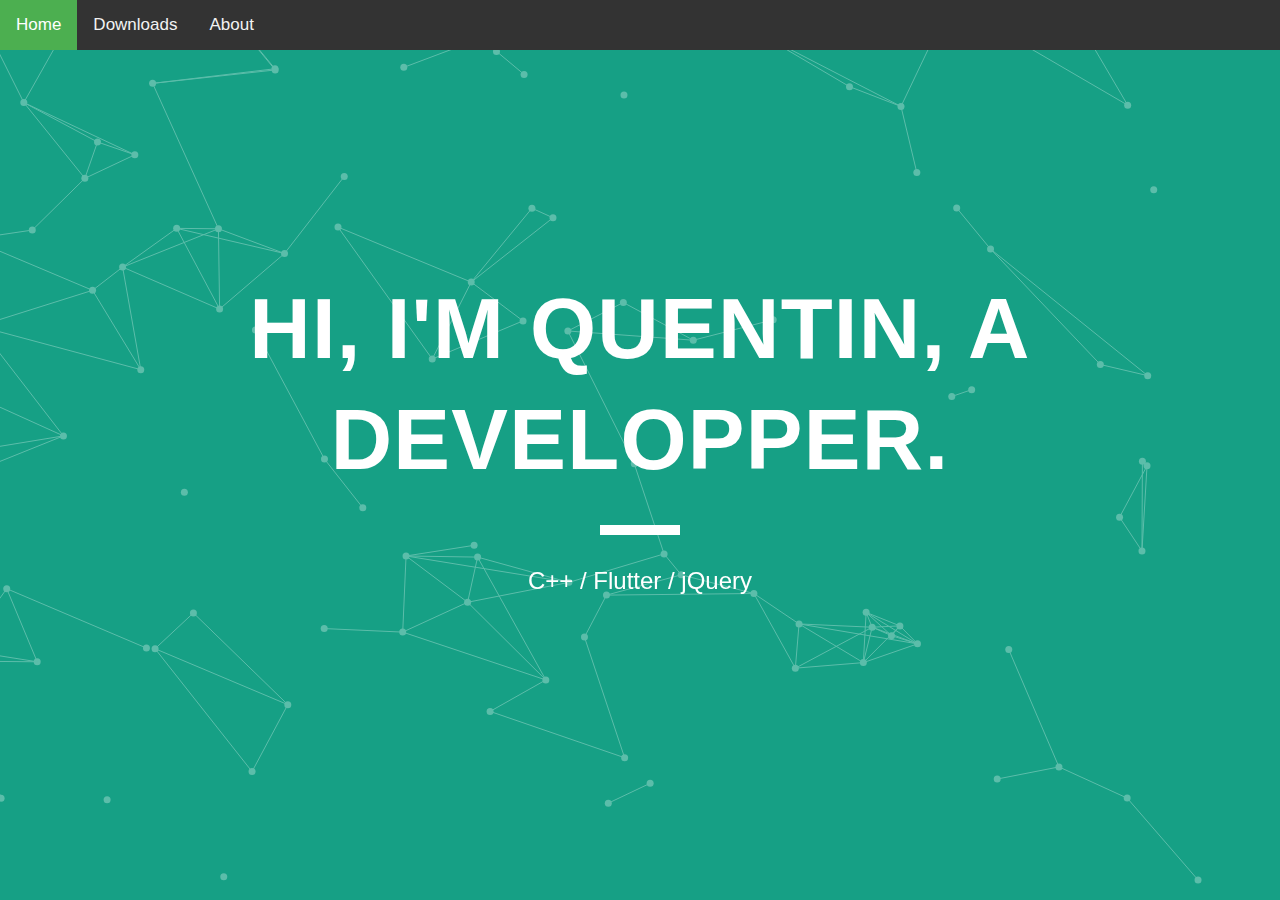
==== index.html @ 6c9097e9 "First commit, start project, Home page !!!" ====
<!DOCTYPE html>
<html>
    <head>
        <title>QK | Developper</title>
    	<link rel="icon" href="images/favicon.png" type="image/png" />
	<meta name="viewport" content="width=device-width, initial-scale=1">
	<script type='text/javascript' src='scriptJS/jquery.particleground.js'></script>
	<script type='text/javascript' src='scriptJS/mainParticule.js'></script>
	<link rel="stylesheet" href="styleCSS/mainStyle.css">
    </head>
    <body>
        <div class="topnav" id="myTopnav">
  		<a href="#home" class="active">Home</a>
  		<a href="#downloads">Downloads</a>
  		<a href="#about">About</a>
  		</a>
	</div>
	<div id="particles">
  		<div id="intro">
			<h1>Hi, I'm Quentin, a developper.</h1>
			<p>C++ / Flutter / jQuery</p>
  		</div>
	</div>
   </body>
</html>
---- styleCSS/mainStyle.css ----
html, body, div, span, applet, object, iframe,
h1, h2, h3, h4, h5, h6, p, blockquote, pre,
a, abbr, acronym, address, big, cite, code,
del, dfn, em, img, ins, kbd, q, s, samp,
small, strike, strong, sub, sup, tt, var,
b, u, i, center,
dl, dt, dd, ol, ul, li,
fieldset, form, label, legend,
table, caption, tbody, tfoot, thead, tr, th, td,
article, aside, canvas, details, embed,
figure, figcaption, footer, header, hgroup,
menu, nav, output, ruby, section, summary,
time, mark, audio, video {
  margin: 0;
  padding: 0;
  border: 0;
  font-size: 100%;
  font: inherit;
  vertical-align: baseline;
}
article, aside, details, figcaption, figure,
footer, header, hgroup, menu, nav, section {
  display: block;
}
body {
  line-height: 1;
}
ol, ul {
  list-style: none;
}
blockquote, q {
  quotes: none;
}
blockquote:before, blockquote:after,
q:before, q:after {
  content: '';
  content: none;
}
table {
  border-collapse: collapse;
  border-spacing: 0;
}

/* particleground demo */

* {
  -webkit-box-sizing: border-box;
     -moz-box-sizing: border-box;
          box-sizing: border-box;
}

html, body {
  width: 100%;
  height: 100%;
  overflow: hidden;
}

body {
  background: #16a085;
  font-family: 'Montserrat', sans-serif;
  color: #fff;
  line-height: 1.3;
  -webkit-font-smoothing: antialiased;
}

#particles {
  width: 100%;
  height: 100%;
  overflow: hidden;
}

#intro {
  position: absolute;
  left: 0;
  top: 50%;
  padding: 0 20px;
  width: 100%;
  text-align: center;
}
h1 {
  text-transform: uppercase;
  font-size: 85px;
  font-weight: 700;
  letter-spacing: 0.015em;
}
h1::after {
  content: '';
  width: 80px;
  display: block;
  background: #fff;
  height: 10px;
  margin: 30px auto;
  line-height: 1.1;
}
p {
  margin: 0 0 30px 0;
  font-size: 24px;
}
.btn {
  display: inline-block;
  padding: 15px 30px;
  border: 2px solid #fff;
  text-transform: uppercase;
  letter-spacing: 0.015em;
  font-size: 18px;
  font-weight: 700;
  line-height: 1;
  color: #fff;
  text-decoration: none;
  -webkit-transition: all 0.4s;
     -moz-transition: all 0.4s;
       -o-transition: all 0.4s;
          transition: all 0.4s;
}
.btn:hover {
  color: #005544;
  border-color: #005544;
}

@media only screen and (max-width: 1000px) {
  h1 {
    font-size: 70px;
  }
}

@media only screen and (max-width: 800px) {
  h1 {
    font-size: 48px;
  }
  h1::after {
    height: 8px;
  }
}

@media only screen and (max-width: 568px) {
  #intro {
    padding: 0 10px;
  }
  h1 {
    font-size: 30px;
  }
  h1::after {
    height: 6px;
  }
  p {
    font-size: 18px;
  }
  .btn {
    font-size: 16px;
  }
}

@media only screen and (max-width: 320px) {
  h1 {
    font-size: 28px;
  }
  h1::after {
    height: 4px;
  }
}

.topnav {
  list-style-type: none;
  margin: 0;
  padding: 0;
  overflow: hidden;
  background-color: #333;
  position: fixed;
  top: 0;
  width: 100%;
}

.topnav a {
  float: left;
  display: block;
  color: #f2f2f2;
  text-align: center;
  padding: 14px 16px;
  text-decoration: none;
  font-size: 17px;
}

.topnav a:hover {
  background-color: #ddd;
  color: black;
}

.topnav a.active {
  background-color: #4CAF50;
  color: white;
}

.topnav .icon {
  display: none;
}

@media screen and (max-width: 600px) {
  .topnav a:not(:first-child) {display: none;}
  .topnav a.icon {
    float: right;
    display: block;
  }
}

@media screen and (max-width: 600px) {
  .topnav.responsive {position: relative;}
  .topnav.responsive .icon {
    position: absolute;
    right: 0;
    top: 0;
  }
  .topnav.responsive a {
    float: none;
    display: block;
    text-align: left;
  }
}
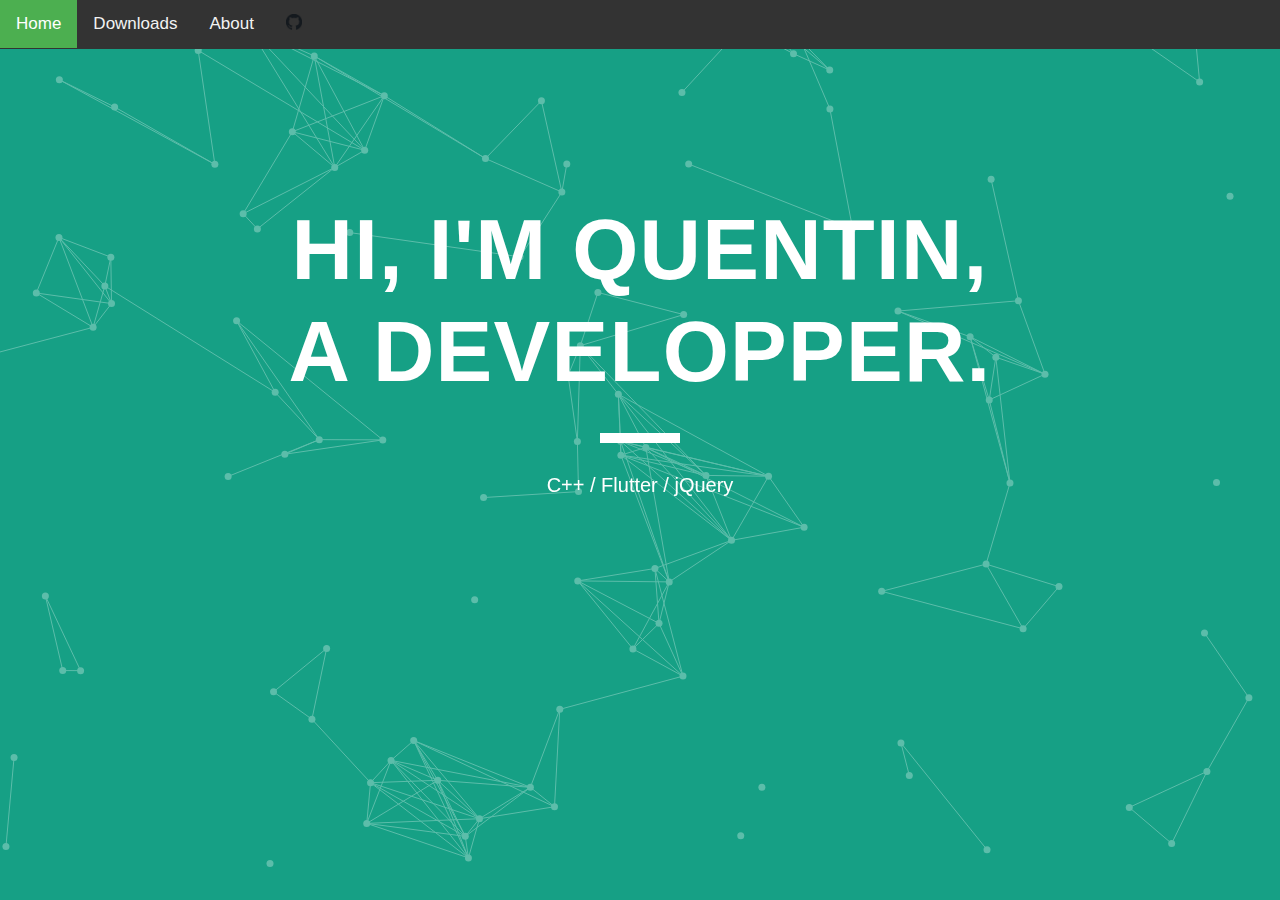
==== commit fefe73e7: "GitHub link" ====
--- a/index.html
+++ b/index.html
@@ -10,16 +10,17 @@
     </head>
     <body>
         <div class="topnav" id="myTopnav">
-  		<a href="#home" class="active">Home</a>
-  		<a href="#downloads">Downloads</a>
-  		<a href="#about">About</a>
-  		</a>
-	</div>
-	<div id="particles">
-  		<div id="intro">
-			<h1>Hi, I'm Quentin, a developper.</h1>
-			<p>C++ / Flutter / jQuery</p>
-  		</div>
-	</div>
+			<a href="#home" class="active">Home</a>
+			<a href="#downloads">Downloads</a>
+			<a href="#about">About</a>
+			<a href="https://github.com/Kiwki"><img alt="My GitHub" src="images/githubIcone.png" height="16"></a>
+		</div>
+		<div id="particles">
+			<div id="intro">
+				<h1>Hi, I'm Quentin,<br>
+				a developper.</h1>
+				<p>C++ / Flutter / jQuery</p>
+			</div>
+		</div>
    </body>
 </html>
--- a/styleCSS/mainStyle.css
+++ b/styleCSS/mainStyle.css
@@ -59,7 +59,7 @@
   background: #16a085;
   font-family: 'Montserrat', sans-serif;
   color: #fff;
-  line-height: 1.3;
+  line-height: 1.2;
   -webkit-font-smoothing: antialiased;
 }
 
@@ -72,7 +72,7 @@
 #intro {
   position: absolute;
   left: 0;
-  top: 50%;
+  top: 40%;
   padding: 0 20px;
   width: 100%;
   text-align: center;
@@ -93,8 +93,8 @@
   line-height: 1.1;
 }
 p {
-  margin: 0 0 30px 0;
-  font-size: 24px;
+  margin: 0 0 25px 0;
+  font-size: 20px;
 }
 .btn {
   display: inline-block;
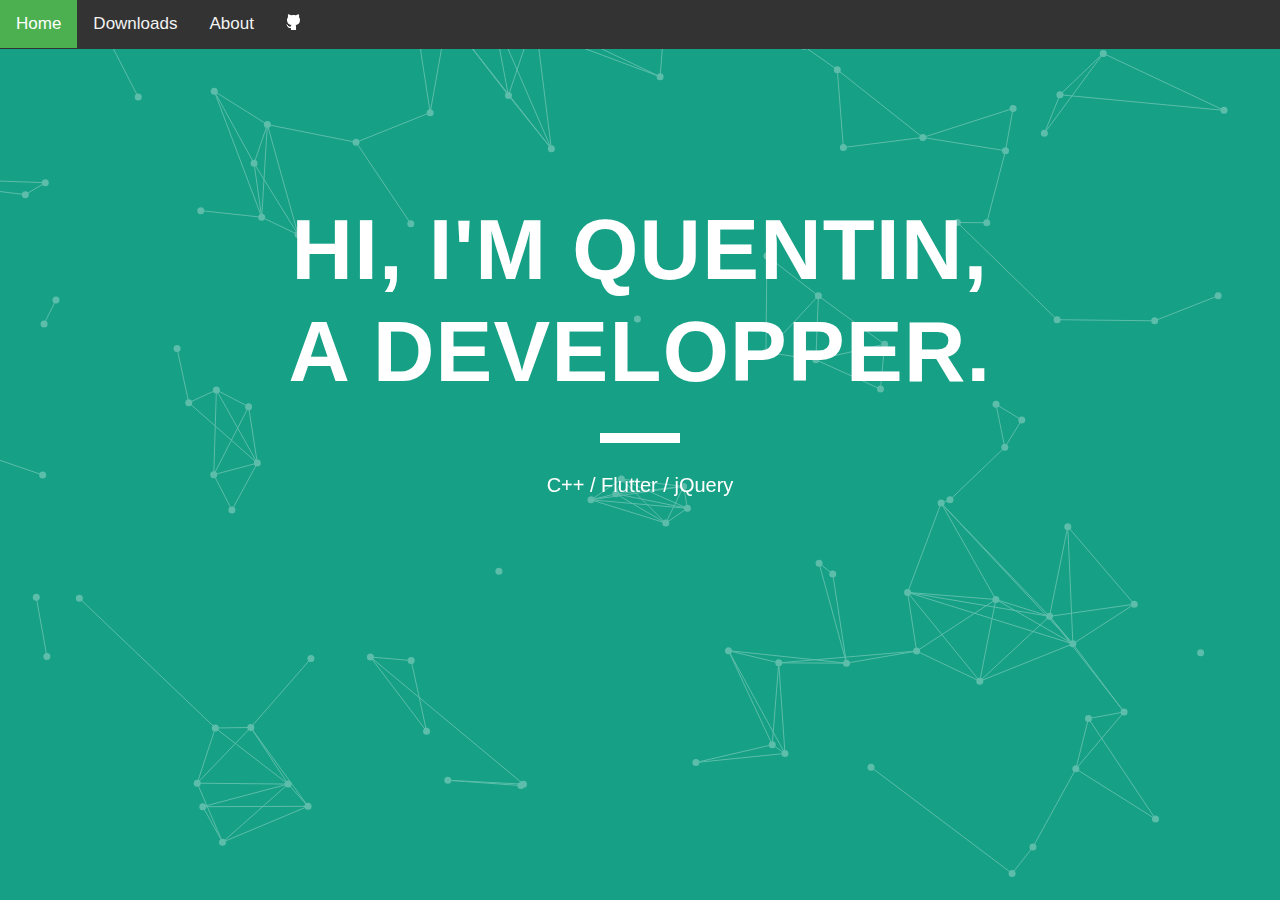
==== commit c71ebe3f: "add downloads and about page" ====
--- a/index.html
+++ b/index.html
@@ -10,9 +10,9 @@
     </head>
     <body>
         <div class="topnav" id="myTopnav">
-			<a href="#home" class="active">Home</a>
-			<a href="#downloads">Downloads</a>
-			<a href="#about">About</a>
+			<a href="index.html" class="active">Home</a>
+			<a href="downloads/index.html">Downloads</a>
+			<a href="about/index.html">About</a>
 			<a href="https://github.com/Kiwki"><img alt="My GitHub" src="images/githubIcone.png" height="16"></a>
 		</div>
 		<div id="particles">
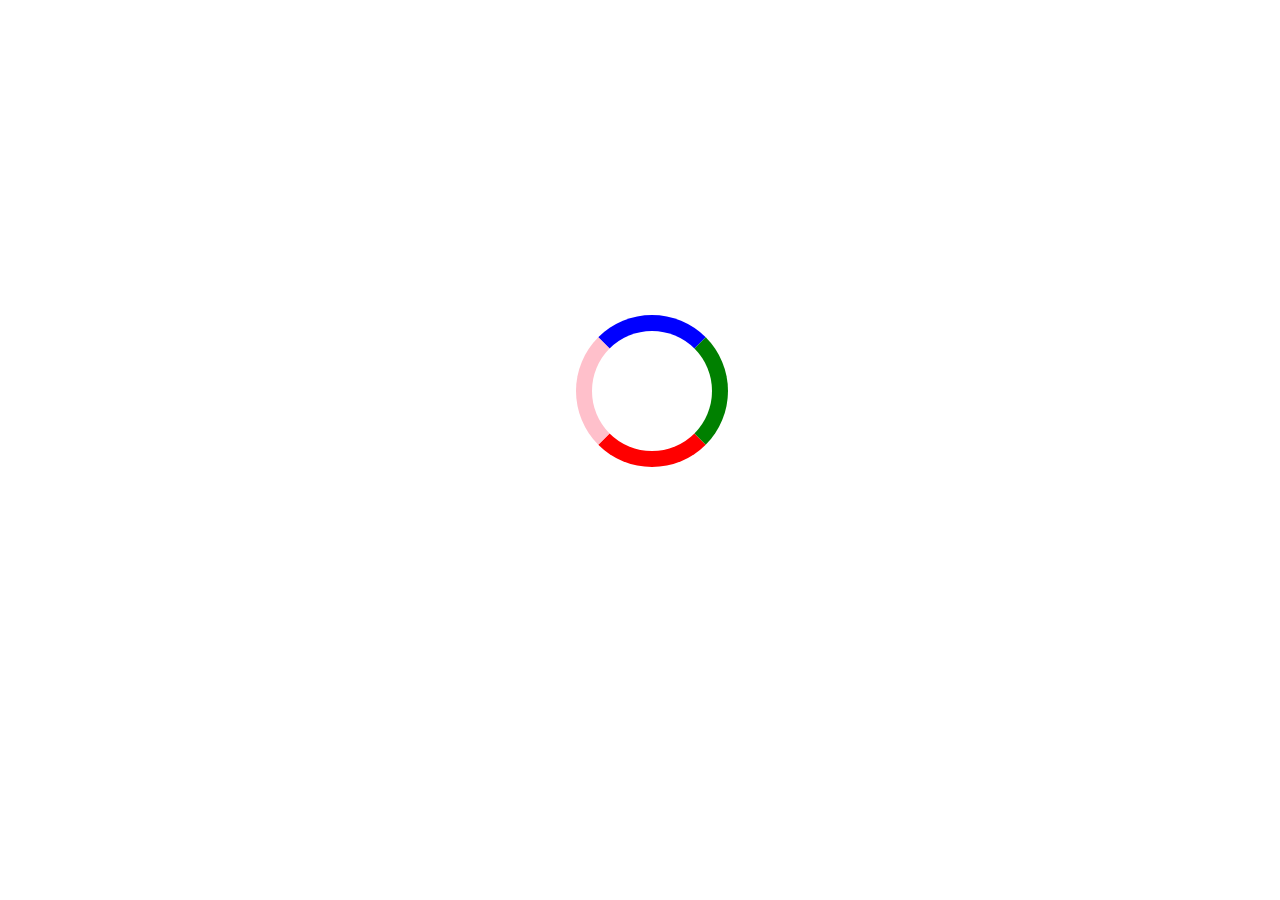
==== commit 582d7ef8: "Loading page, dloads and about page" ====
--- a/index.html
+++ b/index.html
@@ -1,26 +1,44 @@
 <!DOCTYPE html>
 <html>
-    <head>
-        <title>QK | Developper</title>
-    	<link rel="icon" href="images/favicon.png" type="image/png" />
-	<meta name="viewport" content="width=device-width, initial-scale=1">
-	<script type='text/javascript' src='scriptJS/jquery.particleground.js'></script>
-	<script type='text/javascript' src='scriptJS/mainParticule.js'></script>
-	<link rel="stylesheet" href="styleCSS/mainStyle.css">
-    </head>
-    <body>
-        <div class="topnav" id="myTopnav">
-			<a href="index.html" class="active">Home</a>
-			<a href="downloads/index.html">Downloads</a>
-			<a href="about/index.html">About</a>
-			<a href="https://github.com/Kiwki"><img alt="My GitHub" src="images/githubIcone.png" height="16"></a>
-		</div>
-		<div id="particles">
-			<div id="intro">
-				<h1>Hi, I'm Quentin,<br>
-				a developper.</h1>
-				<p>C++ / Flutter / jQuery</p>
-			</div>
-		</div>
+   <head>
+		<title>Loading page</title>
+		<meta http-equiv = "refresh" content = "2; url = https://lies-app.com/home.html" />
+		<style>
+			div {
+				height: 200px;
+				width: 400px;
+				background: none;
+
+				position: fixed;
+				top: 35%;
+				left: 45%;
+			}
+
+			.loader {
+				border: 16px solid #f3f3f3;
+				border-radius: 50%;
+				border-top: 16px solid blue;
+				border-right: 16px solid green;
+				border-bottom: 16px solid red;
+				border-left: 16px solid pink;
+				width: 120px;
+				height: 120px;
+				-webkit-animation: spin 2s linear infinite;
+				animation: spin 2s linear infinite;
+			}
+			
+			@-webkit-keyframes spin {
+				0% { -webkit-transform: rotate(0deg); }
+				100% { -webkit-transform: rotate(360deg); }
+			}
+
+			@keyframes spin {
+				0% { transform: rotate(0deg); }
+				100% { transform: rotate(360deg); }
+			}
+		</style>
+   </head>
+   <body>
+		<center><div class="loader"></div></center>
    </body>
-</html>
+</html>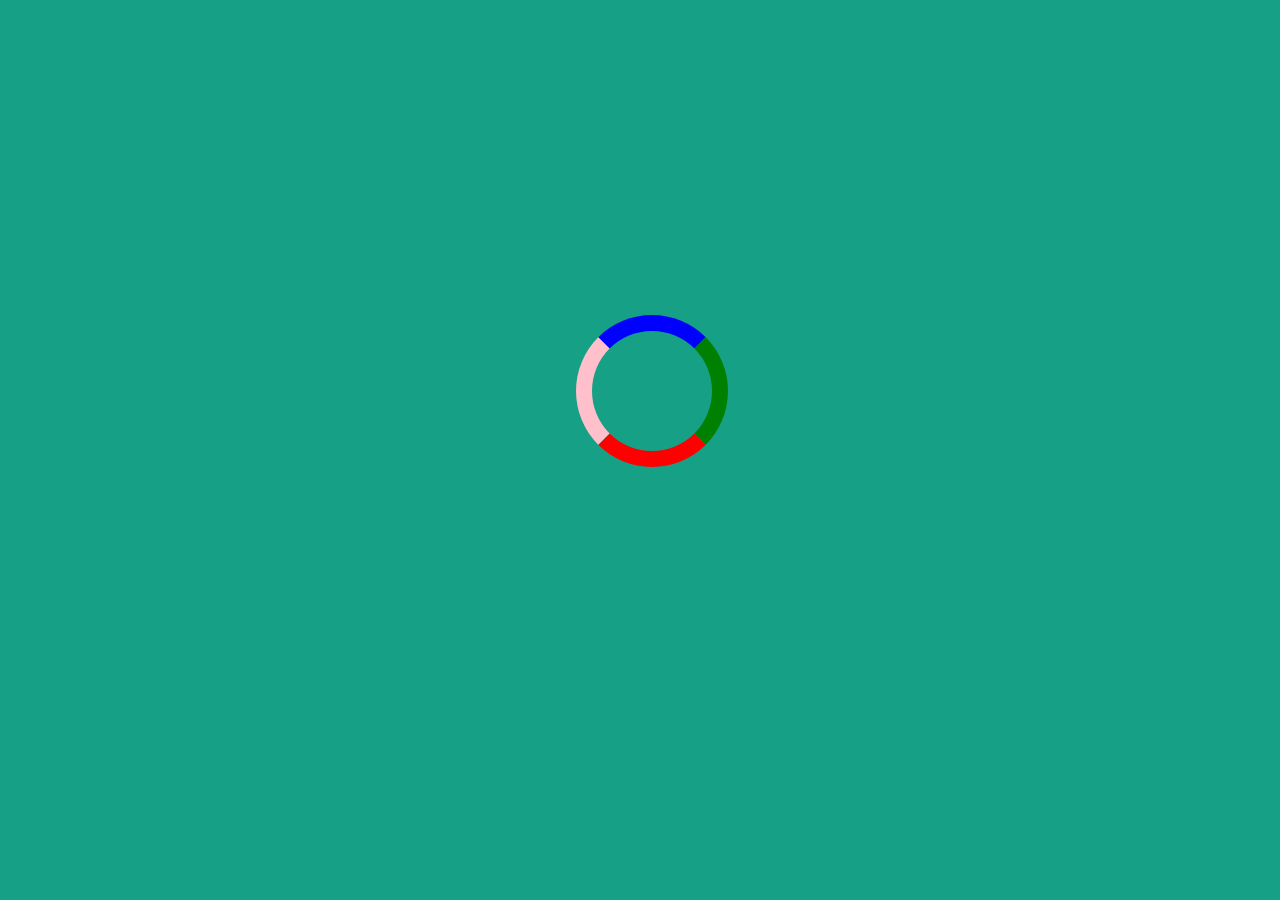
==== commit e97836d8: "correct loading page, add php in home page description" ====
--- a/index.html
+++ b/index.html
@@ -4,9 +4,12 @@
 		<title>Loading page</title>
 		<meta http-equiv = "refresh" content = "2; url = https://lies-app.com/home.html" />
 		<style>
+			body {
+				background: #16a085;
+			}
 			div {
-				height: 200px;
-				width: 400px;
+				height: 1px;
+				width: 1px;
 				background: none;
 
 				position: fixed;
@@ -39,6 +42,6 @@
 		</style>
    </head>
    <body>
-		<center><div class="loader"></div></center>
+		<div class="loader"></div>
    </body>
 </html>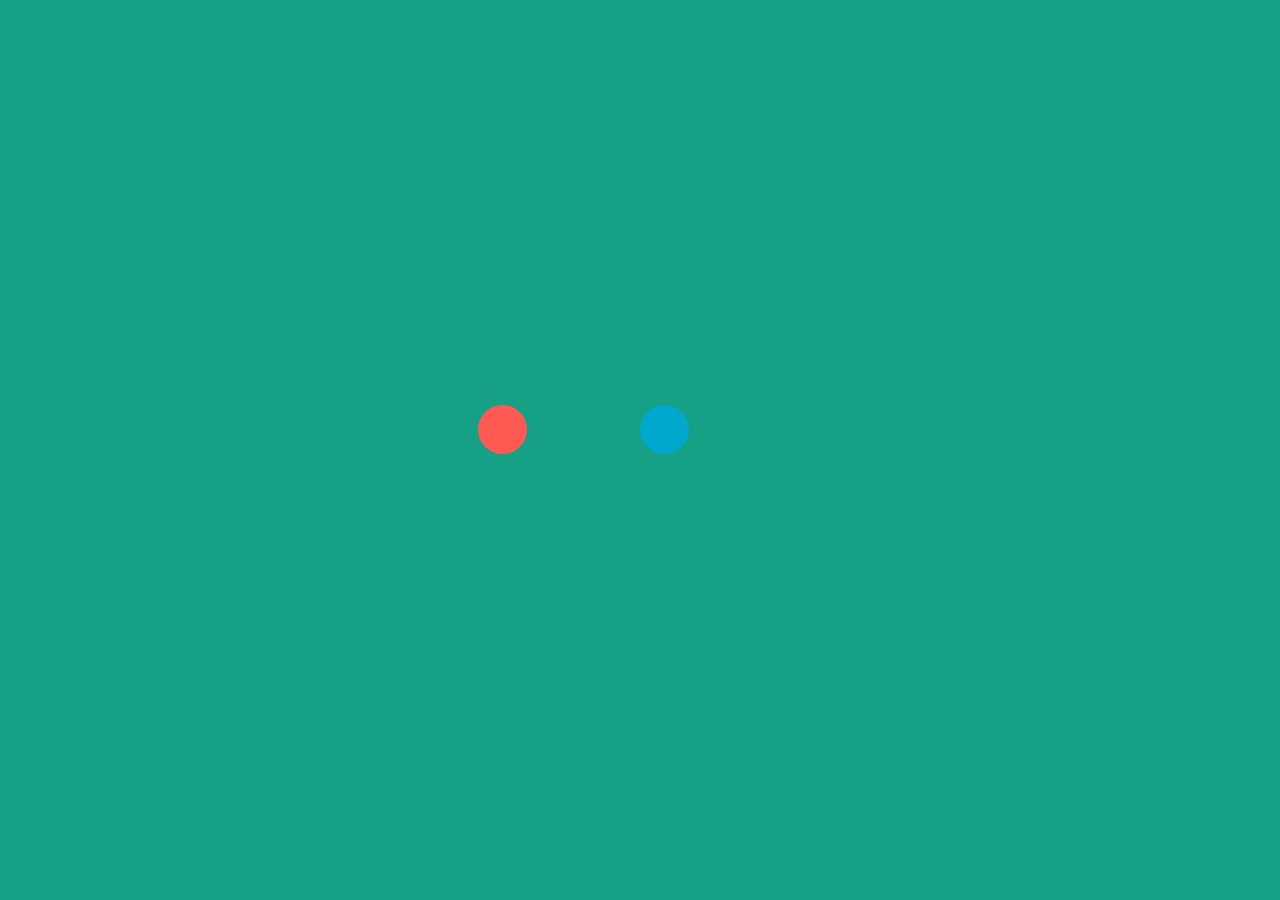
==== commit 4bfe3578: "loading page, about page" ====
--- a/index.html
+++ b/index.html
@@ -2,46 +2,217 @@
 <html>
    <head>
 		<title>Loading page</title>
-		<meta http-equiv = "refresh" content = "2; url = https://lies-app.com/home.html" />
+		<meta http-equiv = "refresh" content = "2; url = home.html" />
 		<style>
 			body {
 				background: #16a085;
 			}
-			div {
-				height: 1px;
-				width: 1px;
-				background: none;
-
-				position: fixed;
-				top: 35%;
-				left: 45%;
-			}
-
-			.loader {
-				border: 16px solid #f3f3f3;
+			
+			.cssload-container{
+				display: block;
+				margin:81px auto;
+				width:163px;
+			}
+
+			.cssload-loading{
+				width: 49px;
+				height: 49px;
+			}
+			.cssload-loading i{
+				width: 49px;
+				height: 49px;
+				display: inline-block;
+				background: rgb(255,89,84);
 				border-radius: 50%;
-				border-top: 16px solid blue;
-				border-right: 16px solid green;
-				border-bottom: 16px solid red;
-				border-left: 16px solid pink;
-				width: 120px;
-				height: 120px;
-				-webkit-animation: spin 2s linear infinite;
-				animation: spin 2s linear infinite;
-			}
-			
-			@-webkit-keyframes spin {
-				0% { -webkit-transform: rotate(0deg); }
-				100% { -webkit-transform: rotate(360deg); }
-			}
-
-			@keyframes spin {
-				0% { transform: rotate(0deg); }
-				100% { transform: rotate(360deg); }
+				position: absolute;
+				top: 45%;
+			}
+			.cssload-loading i:nth-child(1){
+				transform:translate(-81px,0);
+					-o-transform:translate(-81px,0);
+					-ms-transform:translate(-81px,0);
+					-webkit-transform:translate(-81px,0);
+					-moz-transform:translate(-81px,0);
+				animation:cssload-loading-ani1 1.15s linear infinite;
+					-o-animation:cssload-loading-ani1 1.15s linear infinite;
+					-ms-animation:cssload-loading-ani1 1.15s linear infinite;
+					-webkit-animation:cssload-loading-ani1 1.15s linear infinite;
+					-moz-animation:cssload-loading-ani1 1.15s linear infinite;
+
+			}
+			.cssload-loading i:nth-child(2){
+				background: rgb(0,168,206);
+				transform:translate(81px,0);
+					-o-transform:translate(81px,0);
+					-ms-transform:translate(81px,0);
+					-webkit-transform:translate(81px,0);
+					-moz-transform:translate(81px,0);
+				animation:cssload-loading-ani2 1.15s linear infinite;
+					-o-animation:cssload-loading-ani2 1.15s linear infinite;
+					-ms-animation:cssload-loading-ani2 1.15s linear infinite;
+					-webkit-animation:cssload-loading-ani2 1.15s linear infinite;
+					-moz-animation:cssload-loading-ani2 1.15s linear infinite;
+			}
+
+			@keyframes cssload-loading-ani1{
+				25%{
+					z-index: 2;
+				}
+				50%{
+					transform:translate(81px,0) scale(1);
+				}
+				75%{
+					transform:translate(0,0) scale(0.75);
+				}
+				100%{
+					transform:translate(-81px,0) scale(1);
+
+				}
+			}
+
+			@-o-keyframes cssload-loading-ani1{
+				25%{
+					z-index: 2;
+				}
+				50%{
+					-o-transform:translate(81px,0) scale(1);
+				}
+				75%{
+					-o-transform:translate(0,0) scale(0.75);
+				}
+				100%{
+					-o-transform:translate(-81px,0) scale(1);
+
+				}
+			}
+
+			@-ms-keyframes cssload-loading-ani1{
+				25%{
+					z-index: 2;
+				}
+				50%{
+					-ms-transform:translate(81px,0) scale(1);
+				}
+				75%{
+					-ms-transform:translate(0,0) scale(0.75);
+				}
+				100%{
+					-ms-transform:translate(-81px,0) scale(1);
+
+				}
+			}
+
+			@-webkit-keyframes cssload-loading-ani1{
+				25%{
+					z-index: 2;
+				}
+				50%{
+					-webkit-transform:translate(81px,0) scale(1);
+				}
+				75%{
+					-webkit-transform:translate(0,0) scale(0.75);
+				}
+				100%{
+					-webkit-transform:translate(-81px,0) scale(1);
+
+				}
+			}
+
+			@-moz-keyframes cssload-loading-ani1{
+				25%{
+					z-index: 2;
+				}
+				50%{
+					-moz-transform:translate(81px,0) scale(1);
+				}
+				75%{
+					-moz-transform:translate(0,0) scale(0.75);
+				}
+				100%{
+					-moz-transform:translate(-81px,0) scale(1);
+
+				}
+			}
+
+			@keyframes cssload-loading-ani2{
+				25%{
+					transform:translate(0,0) scale(0.75);
+				}
+				50%{
+					transform:translate(-81px,0) scale(1);
+				}
+				75%{
+					z-index: 2;
+				}
+				100%{
+					transform:translate(81px,0) scale(1);
+				}
+			}
+
+			@-o-keyframes cssload-loading-ani2{
+				25%{
+					-o-transform:translate(0,0) scale(0.75);
+				}
+				50%{
+					-o-transform:translate(-81px,0) scale(1);
+				}
+				75%{
+					z-index: 2;
+				}
+				100%{
+					-o-transform:translate(81px,0) scale(1);
+				}
+			}
+
+			@-ms-keyframes cssload-loading-ani2{
+				25%{
+					-ms-transform:translate(0,0) scale(0.75);
+				}
+				50%{
+					-ms-transform:translate(-81px,0) scale(1);
+				}
+				75%{
+					z-index: 2;
+				}
+				100%{
+					-ms-transform:translate(81px,0) scale(1);
+				}
+			}
+
+			@-webkit-keyframes cssload-loading-ani2{
+				25%{
+					-webkit-transform:translate(0,0) scale(0.75);
+				}
+				50%{
+					-webkit-transform:translate(-81px,0) scale(1);
+				}
+				75%{
+					z-index: 2;
+				}
+				100%{
+					-webkit-transform:translate(81px,0) scale(1);
+				}
+			}
+
+			@-moz-keyframes cssload-loading-ani2{
+				25%{
+					-moz-transform:translate(0,0) scale(0.75);
+				}
+				50%{
+					-moz-transform:translate(-81px,0) scale(1);
+				}
+				75%{
+					z-index: 2;
+				}
+				100%{
+					-moz-transform:translate(81px,0) scale(1);
+				}
 			}
 		</style>
    </head>
    <body>
-		<div class="loader"></div>
+		<div class="cssload-container">
+			<div class="cssload-loading"><i></i><i></i></div>
+		</div>
    </body>
 </html>